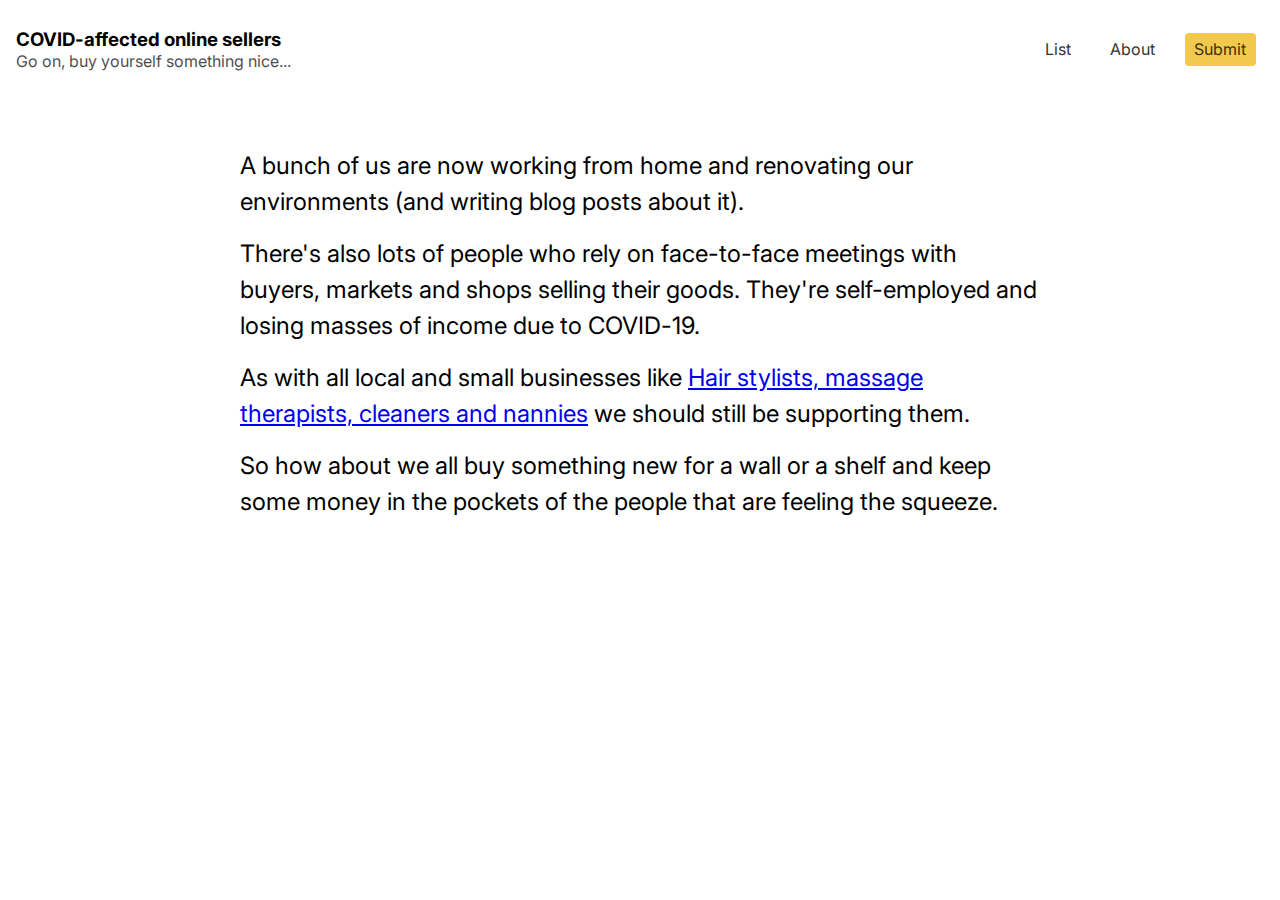
==== about.html @ a31e34b5 "nav improvements and about page" ====
<!DOCTYPE html>
<html lang="en">
<head>
  <meta charset="UTF-8">
  <meta name="viewport" content="width=device-width, initial-scale=1.0">

  <!--  Essential META Tags -->

  <meta property="og:title" content="COVID-affected online sellers">
  <meta property="og:description" content="Support people who right now rely on selling creative things online">
  <meta property="og:image" content="https://covid-sellers.netlify.com/share-image.png">
  <meta property="og:url" content="https://covid-sellers.netlify.com/">
  <meta name="twitter:card" content="summary_large_image">


  <!--  Non-Essential, But Recommended -->

  <meta property="og:site_name" content="COVID-affected online sellers">
  <meta name="twitter:image:alt" content="Hey! How about you buy nice things for your new home office and support online sellers affected by COVID-19...">


  <!--  Non-Essential, But Required for Analytics -->
  <meta name="twitter:site" content="@jonnyburch">

  <link href="https://fonts.googleapis.com/css?family=Inter:400,700&display=swap" rel="stylesheet">
  <link rel="stylesheet" href="styles.css">
  <title>COVID-affected online sellers</title>
</head>
<body>
  <div class="content">
    <nav class="nav">
      <div class="">
        <h3 class="title">COVID-affected online sellers</h3>
        <p class="sub">Go on, buy yourself something nice...</p>
      </div>
      <div class="menu">
        <a class="button page-button" href="index.html">List</a>
        <a class="button page-button" href="about.html">About</a>
        <a class="button submit-button" href="https://airtable.com/shrLE4VCiyyOnc5aT">Submit</a>
      </div>
    </nav>
    <section class="main blurb-holder">
      <div class="blurb">
        <p>A bunch of us are now working from home and renovating our environments (and writing blog posts about it).</p>
        <p>There's also lots of people who rely on face-to-face meetings with buyers, markets and shops selling their goods. They're self-employed and losing masses of income due to COVID-19.</p>
        <p>As with all local and small businesses like <a href="https://twitter.com/alicegoldfuss/status/1239622682225692672">Hair stylists, massage therapists, cleaners and nannies</a> we should still be supporting them.</p>
        <p>So how about we all buy something new for a wall or a shelf and keep some money in the pockets of the people that are feeling the squeeze.</p>
      </div>
    </section>
  </div>

</body>
</html>
---- styles.css ----
/* Box sizing rules */
*,
*::before,
*::after {
  box-sizing: border-box;
  -webkit-font-smoothing: antialiased;
  -moz-osx-font-smoothing: grayscale;
}

/* Remove default padding */
ul[class],
ol[class] {
  padding: 0;
}

html {
  font-family: 'Inter', sans-serif;
  font-weight: 400;
}

/* Remove default margin */
body,
h1,
h2,
h3,
h4,
p,
ul[class],
ol[class],
li,
figure,
figcaption,
blockquote,
dl,
dd {
  margin: 0;
}

h1,
h2,
h3,
h4 {
  font-weight: 700;
}

/* Set core body defaults */
body {
  min-height: 100vh;
  scroll-behavior: smooth;
  text-rendering: optimizeSpeed;
  line-height: 1.5;
  margin: 0;
}

/* Remove list styles on ul, ol elements with a class attribute */
ul[class],
ol[class] {
  list-style: none;
}

/* A elements that don't have a class get default styles */
a:not([class]) {
  text-decoration-skip-ink: auto;
}

/* Make images easier to work with */
img {
  max-width: 100%;
  display: block;
}

/* Natural flow and rhythm in articles by default */
article > * + * {
  margin-top: 1em;
}

/* Inherit fonts for inputs and buttons */
input,
button,
textarea,
select {
  font: inherit;
}

/* Remove all animations and transitions for people that prefer not to see them */
@media (prefers-reduced-motion: reduce) {
  * {
    animation-duration: 0.01ms !important;
    animation-iteration-count: 1 !important;
    transition-duration: 0.01ms !important;
    scroll-behavior: auto !important;
  }
}

.content {
  display: grid;
  position: absolute;
  grid-template-columns: 1fr;
  grid-template-rows: minmax(100px, auto) 1fr;
  grid-template-areas: "nav"
    "main";
  top: 0;
  left: 0;
  right: 0;
  bottom: 0;
}

nav {
  grid-area: nav;
  display: flex;
  flex-direction: column;
  justify-content: center;
  padding: 0 1rem;
}

@media only screen and (min-width: 768px) {
  nav {
    flex-direction: row;
    justify-content: space-between;
    align-items: center;
    line-height: 1.2;
  }
}

nav a {
  font-size: 1rem;
  text-decoration: none;
  color: rgb(59, 48, 13);
}

nav .title {
  margin-bottom: 0;
}

nav .sub {
  display: hidden;
}
@media only screen and (min-width: 768px) {
  nav .sub {
    display: block;
    font-weight: 400;
    opacity: 0.7;
  }
}

nav.menu {
  height: 100%;
  padding: 0.5rem;
}

.button {
  margin: 0 0.5rem;
  padding: 0.4rem 0.6rem;
  font-size: 1rem;
  border-radius: 4px;
  text-decoration: none;
}

.page-button {
  color: #333;
}

.submit-button {
  color: rgb(59, 48, 13);
  background-color: #F2C94C;
}

.main {
  grid-area: main;
}

.blurb-holder {
  padding: 2rem;
}

.blurb {
  font-size: 1.2rem;
  line-height: 1.5;
}

@media only screen and (min-width: 768px) {
  .blurb-holder {
    padding: 0;
    display: grid;
    grid-template-columns: 1fr minmax(540px, 800px) 1fr;
    grid-template-rows: 1fr;
    grid-template-areas: "left content right";
  }
  .blurb {
    padding: 3rem 0;
    grid-area: content;
    font-size: 1.5rem;
  }
}

.blurb p {
  margin-bottom: 1rem;
}
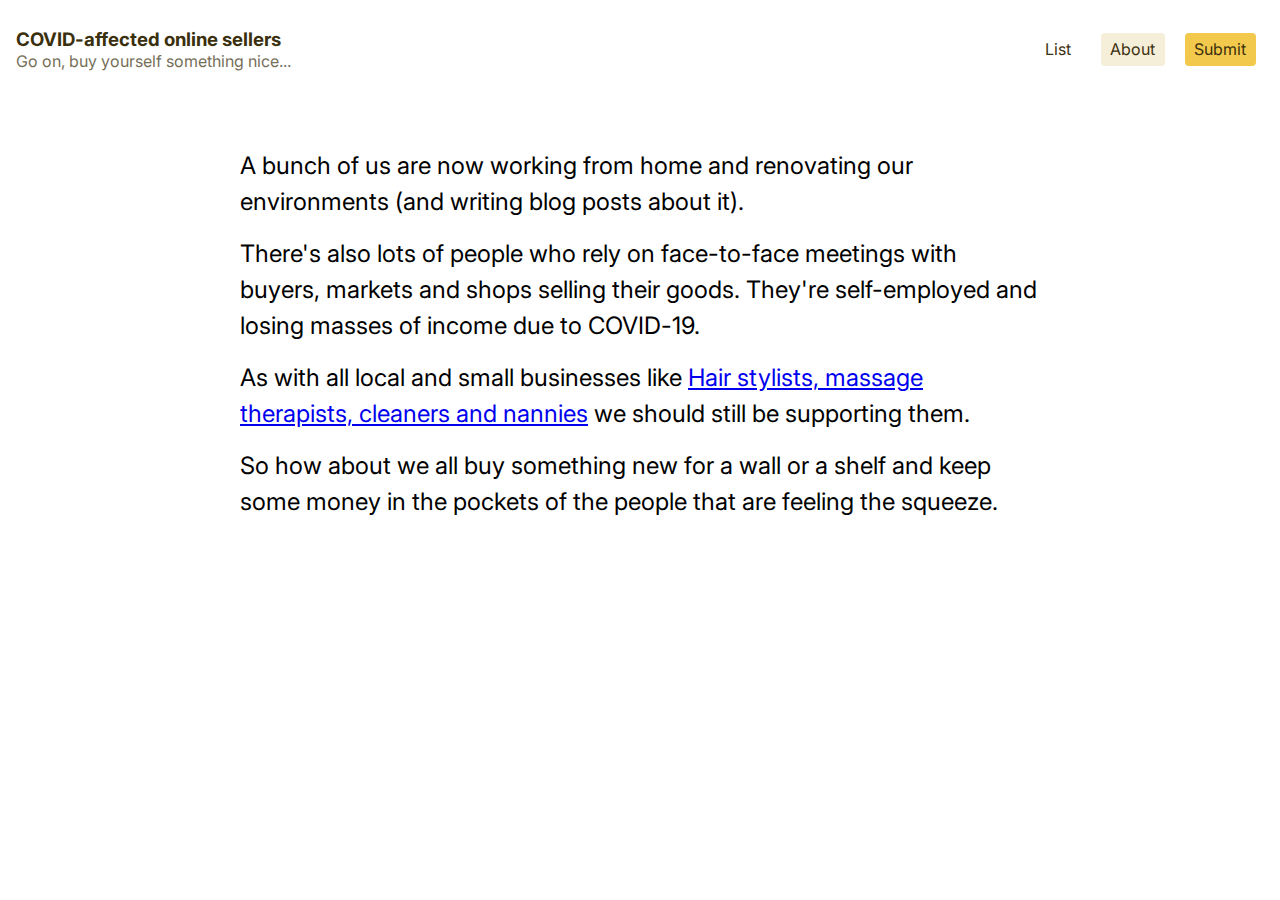
==== commit d36fc31a: "fix nav" ====
--- a/about.html
+++ b/about.html
@@ -29,13 +29,13 @@
 <body>
   <div class="content">
     <nav class="nav">
-      <div class="">
+      <a href="index.html">
         <h3 class="title">COVID-affected online sellers</h3>
         <p class="sub">Go on, buy yourself something nice...</p>
-      </div>
+      </a>
       <div class="menu">
         <a class="button page-button" href="index.html">List</a>
-        <a class="button page-button" href="about.html">About</a>
+        <a class="button page-button active" href="about.html">About</a>
         <a class="button submit-button" href="https://airtable.com/shrLE4VCiyyOnc5aT">Submit</a>
       </div>
     </nav>
--- a/styles.css
+++ b/styles.css
@@ -151,13 +151,12 @@
 .button {
   margin: 0 0.5rem;
   padding: 0.4rem 0.6rem;
-  font-size: 1rem;
   border-radius: 4px;
   text-decoration: none;
 }
 
-.page-button {
-  color: #333;
+.page-button.active{
+  background-color: rgb(245, 238, 217)
 }
 
 .submit-button {
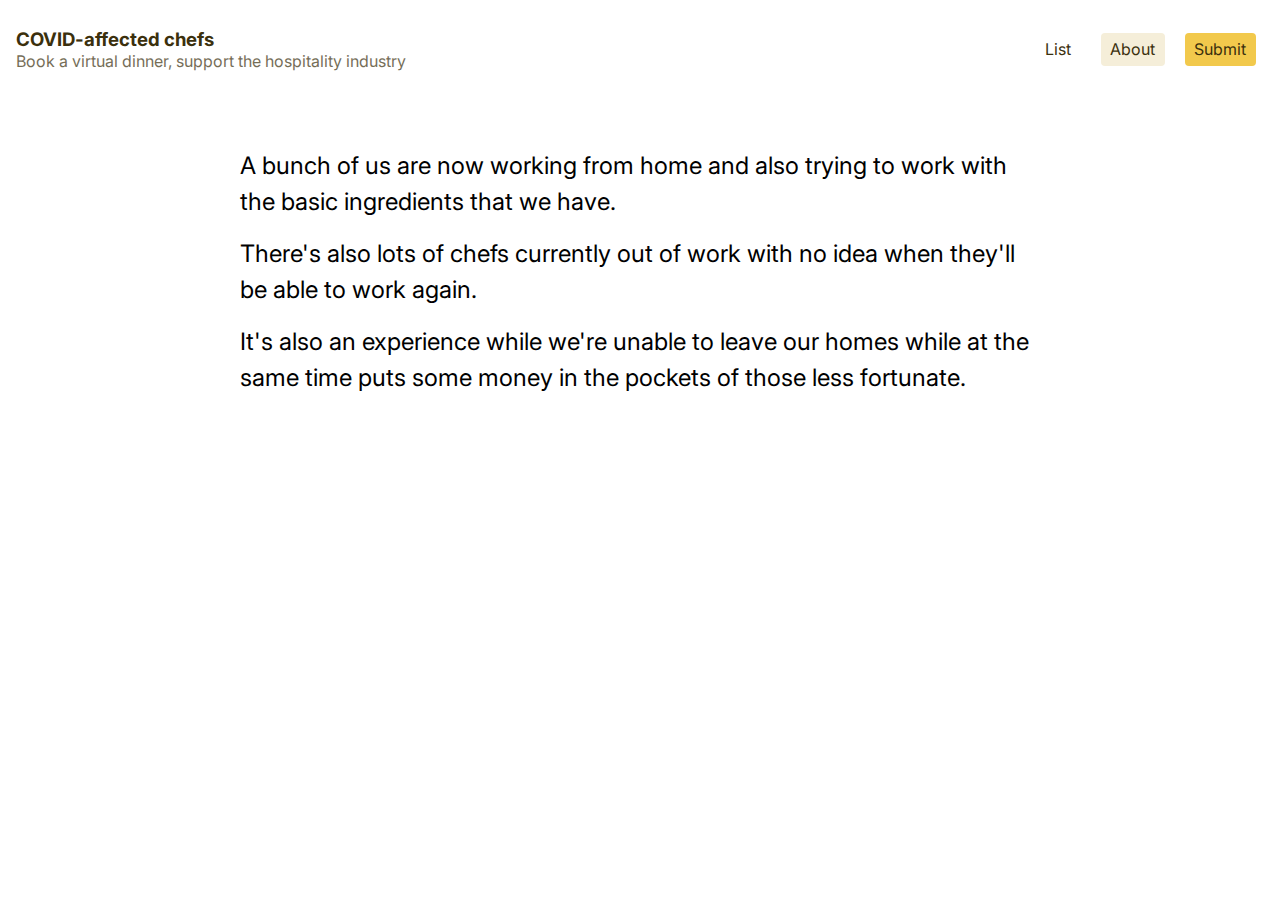
==== commit 26652748: "Update about.html" ====
--- a/about.html
+++ b/about.html
@@ -6,32 +6,33 @@
 
   <!--  Essential META Tags -->
 
-  <meta property="og:title" content="COVID-affected online sellers">
-  <meta property="og:description" content="Support people who right now rely on selling creative things online">
+ 
+  <meta property="og:title" content="COVID-affected chefs">
+  <meta property="og:description" content="Support chefs who are now out of work">
   <meta property="og:image" content="https://covid-sellers.netlify.com/share-image.png">
-  <meta property="og:url" content="https://covid-sellers.netlify.com/">
+  <meta property="og:url" content="https://cooking-test.netlify.com//">
   <meta name="twitter:card" content="summary_large_image">
 
 
   <!--  Non-Essential, But Recommended -->
 
-  <meta property="og:site_name" content="COVID-affected online sellers">
+  <meta property="og:site_name" content="COVID-affected chefs">
   <meta name="twitter:image:alt" content="Hey! How about you buy nice things for your new home office and support online sellers affected by COVID-19...">
 
 
   <!--  Non-Essential, But Required for Analytics -->
-  <meta name="twitter:site" content="@jonnyburch">
+  <meta name="twitter:site" content="@mindaugaslt">
 
   <link href="https://fonts.googleapis.com/css?family=Inter:400,700&display=swap" rel="stylesheet">
   <link rel="stylesheet" href="styles.css">
-  <title>COVID-affected online sellers</title>
+  <title>COVID-affected chefs</title>
 </head>
 <body>
   <div class="content">
     <nav class="nav">
       <a href="index.html">
-        <h3 class="title">COVID-affected online sellers</h3>
-        <p class="sub">Go on, buy yourself something nice...</p>
+        <h3 class="title">COVID-affected chefs</h3>
+        <p class="sub">Book a virtual dinner, support the hospitality industry</p>
       </a>
       <div class="menu">
         <a class="button page-button" href="index.html">List</a>
@@ -41,13 +42,13 @@
     </nav>
     <section class="main blurb-holder">
       <div class="blurb">
-        <p>A bunch of us are now working from home and renovating our environments (and writing blog posts about it).</p>
-        <p>There's also lots of people who rely on face-to-face meetings with buyers, markets and shops selling their goods. They're self-employed and losing masses of income due to COVID-19.</p>
-        <p>As with all local and small businesses like <a href="https://twitter.com/alicegoldfuss/status/1239622682225692672">Hair stylists, massage therapists, cleaners and nannies</a> we should still be supporting them.</p>
-        <p>So how about we all buy something new for a wall or a shelf and keep some money in the pockets of the people that are feeling the squeeze.</p>
+        <p>A bunch of us are now working from home and also trying to work with the basic ingredients that we have.</p>
+        <p>There's also lots of chefs currently out of work with no idea when they'll be able to work again.</p>
+        <pLet's try support these people by booking a virtual dining experience.</p>
+        <p>It's also an experience while we're unable to leave our homes while at the same time puts some money in the pockets of those less fortunate.</p>
       </div>
     </section>
   </div>
 
 </body>
-</html>+</html>
--- a/styles.css
+++ b/styles.css
@@ -166,6 +166,7 @@
 
 .main {
   grid-area: main;
+  height: calc(100vh - 100px);
 }
 
 .blurb-holder {
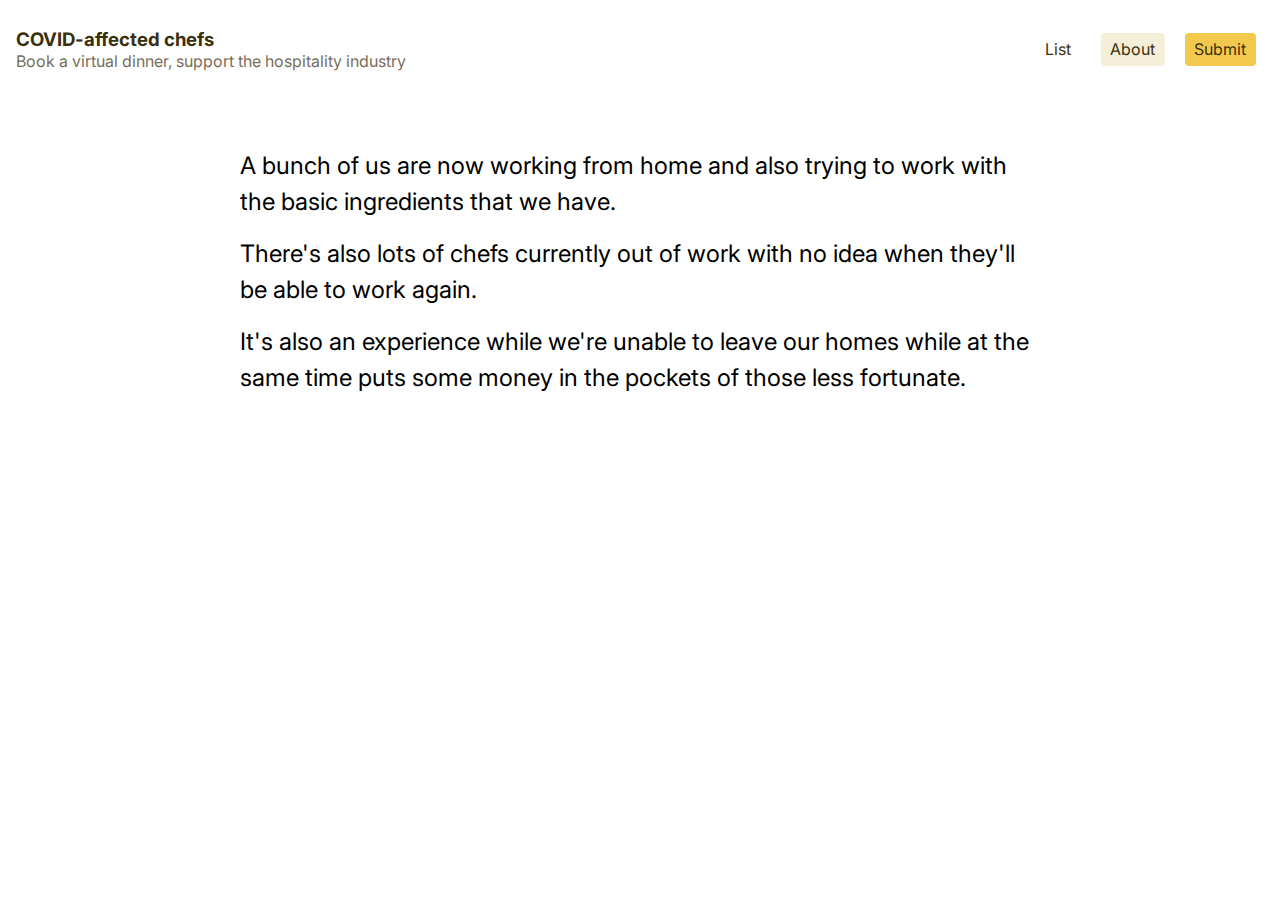
==== commit bd39a2a1: "Update about.html" ====
--- a/about.html
+++ b/about.html
@@ -9,7 +9,7 @@
  
   <meta property="og:title" content="COVID-affected chefs">
   <meta property="og:description" content="Support chefs who are now out of work">
-  <meta property="og:image" content="https://covid-sellers.netlify.com/share-image.png">
+  <meta property="og:image" content="https://ibb.co/wWh285J">
   <meta property="og:url" content="https://cooking-test.netlify.com//">
   <meta name="twitter:card" content="summary_large_image">
 
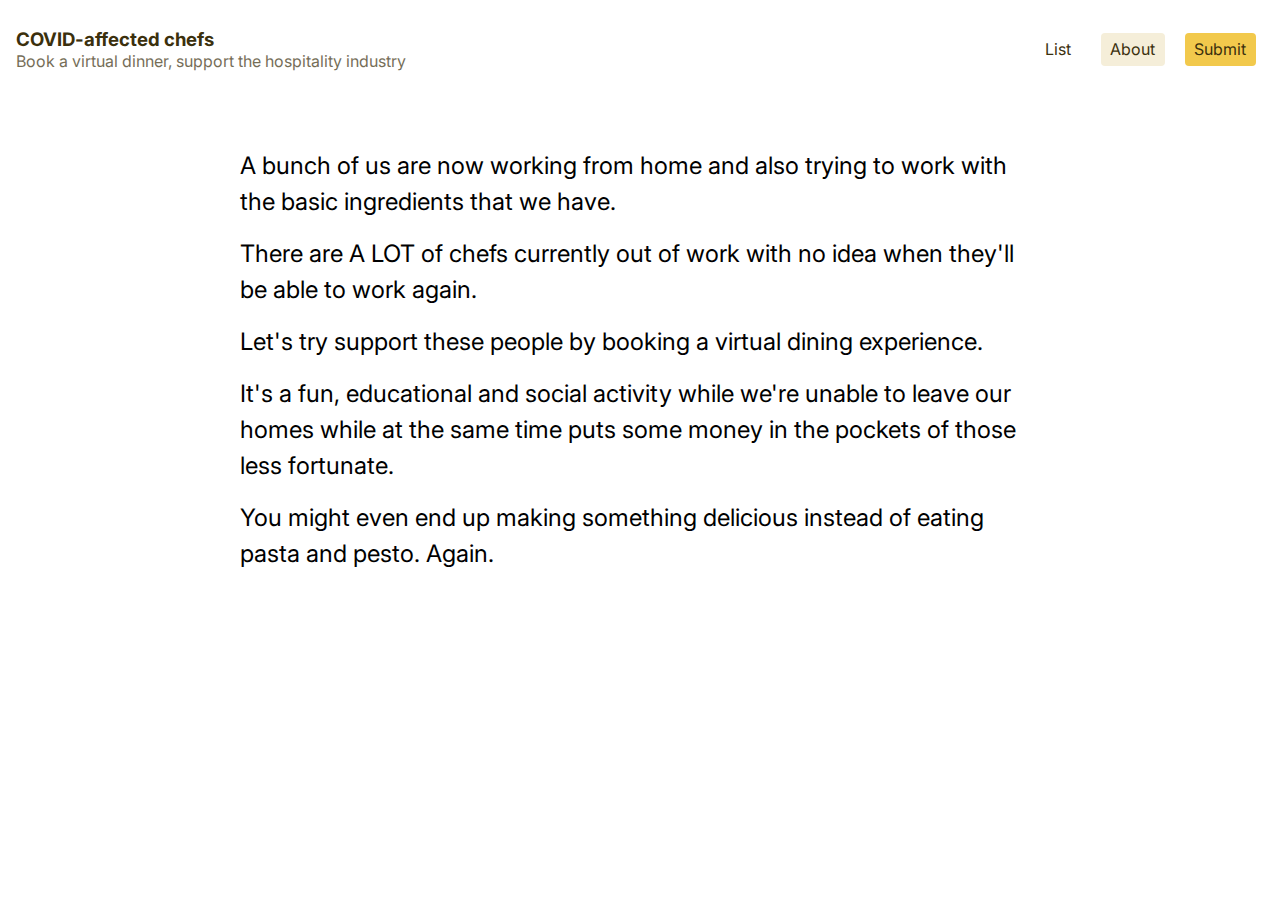
==== commit 7db23ebd: "Update about.html" ====
--- a/about.html
+++ b/about.html
@@ -6,19 +6,19 @@
 
   <!--  Essential META Tags -->
 
- 
   <meta property="og:title" content="COVID-affected chefs">
   <meta property="og:description" content="Support chefs who are now out of work">
-  <meta property="og:image" content="https://ibb.co/wWh285J">
-  <meta property="og:url" content="https://cooking-test.netlify.com//">
+  <meta property="og:image" content="https://outofwork.club/share-image.png">
+  <meta property="og:url" content="https://outofwork.club">
   <meta name="twitter:card" content="summary_large_image">
 
 
   <!--  Non-Essential, But Recommended -->
 
   <meta property="og:site_name" content="COVID-affected chefs">
-  <meta name="twitter:image:alt" content="Hey! How about you buy nice things for your new home office and support online sellers affected by COVID-19...">
-
+  <meta name="twitter:image:alt" content="Stuck indoors with random ingredients? Book an out of work chef +for a virtual cooking class.">
+  
 
   <!--  Non-Essential, But Required for Analytics -->
   <meta name="twitter:site" content="@mindaugaslt">
@@ -43,9 +43,10 @@
     <section class="main blurb-holder">
       <div class="blurb">
         <p>A bunch of us are now working from home and also trying to work with the basic ingredients that we have.</p>
-        <p>There's also lots of chefs currently out of work with no idea when they'll be able to work again.</p>
-        <pLet's try support these people by booking a virtual dining experience.</p>
-        <p>It's also an experience while we're unable to leave our homes while at the same time puts some money in the pockets of those less fortunate.</p>
+        <p>There are A LOT of chefs currently out of work with no idea when they'll be able to work again.</p>
+        <p>Let's try support these people by booking a virtual dining experience.</p>
+        <p>It's a fun, educational and social activity while we're unable to leave our homes while at the same time puts some money in the pockets of those less fortunate.</p>
+        <p>You might even end up making something delicious instead of eating pasta and pesto. Again.</p>
       </div>
     </section>
   </div>
